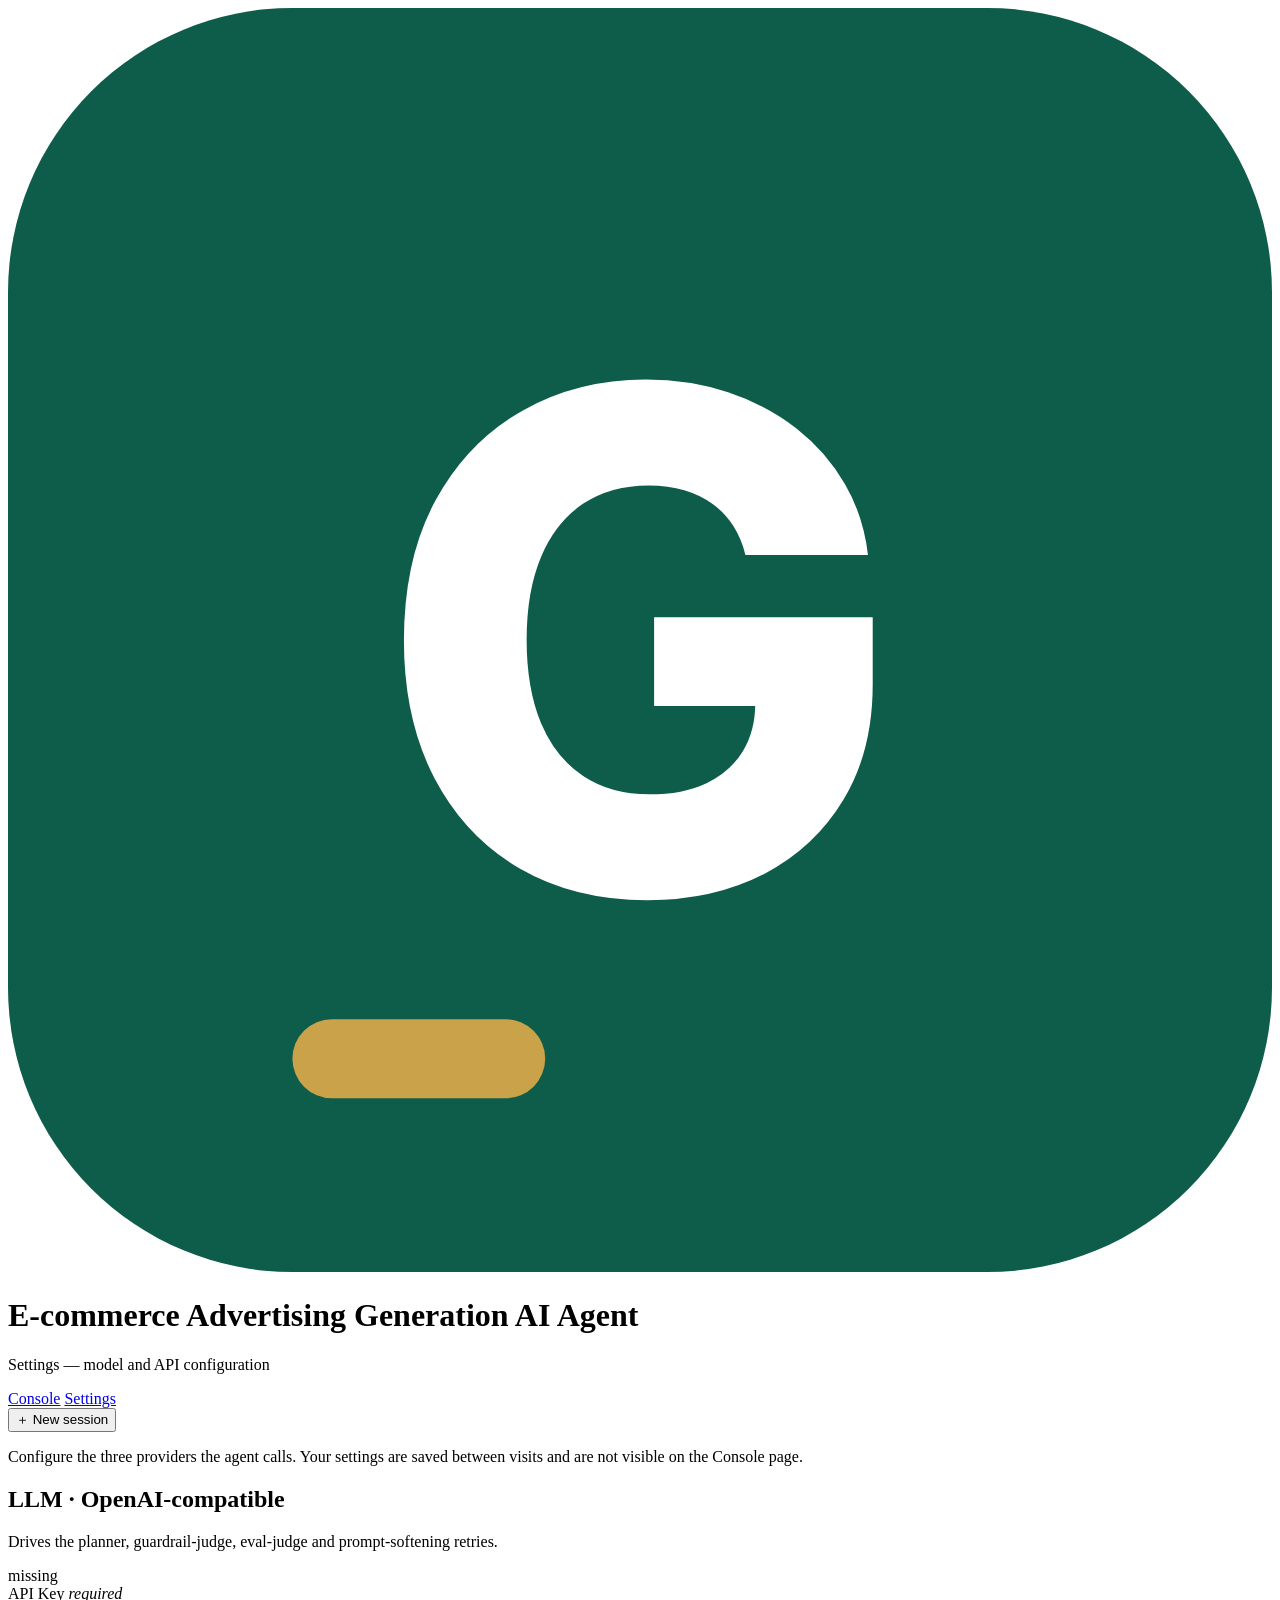
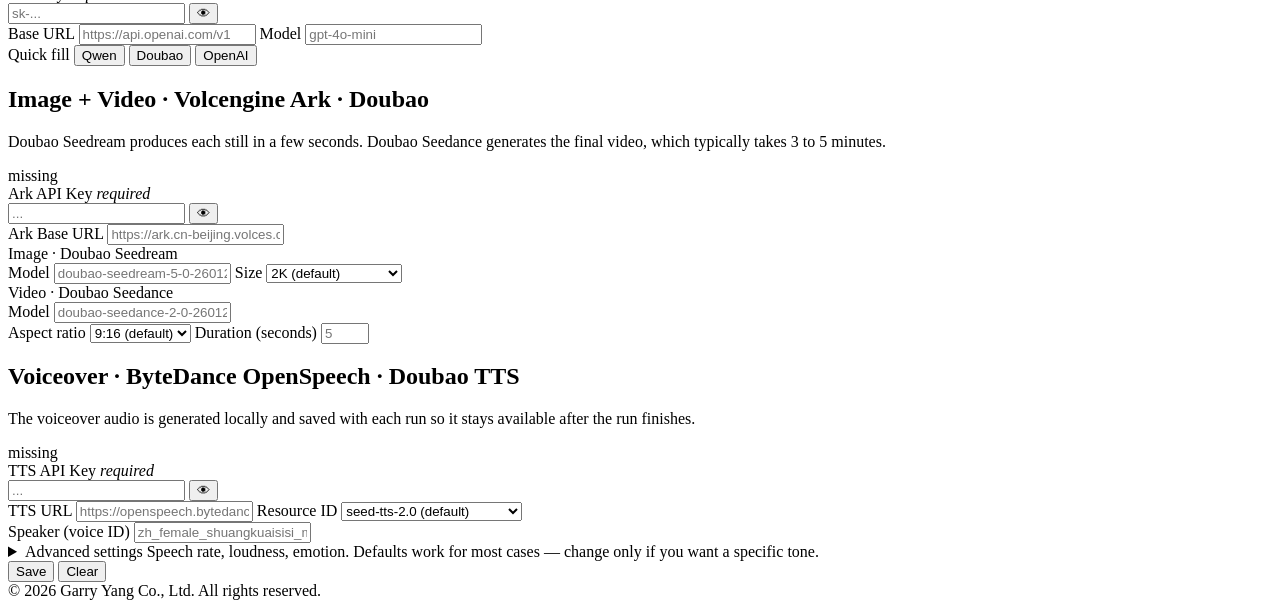
==== web/settings.html @ 8d968737 "Storyboard now follows the brief verbatim; sample updated; emotion lowercase User reported a serious" ====
<!DOCTYPE html>
<html lang="en">
<head>
  <meta charset="UTF-8">
  <meta name="viewport" content="width=device-width, initial-scale=1.0">
  <title>Settings · E-commerce Advertising Generation AI Agent</title>
  <link rel="stylesheet" href="/static/styles.css">
  <link rel="preconnect" href="https://fonts.googleapis.com">
  <link rel="preconnect" href="https://fonts.gstatic.com" crossorigin>
  <link href="https://fonts.googleapis.com/css2?family=Inter:wght@400;500;600;700&family=Tajawal:wght@400;500;700&family=JetBrains+Mono:wght@400;500&display=swap" rel="stylesheet">
</head>
<body>
  <header class="topbar">
    <div class="brand">
      <svg class="brand-mark" viewBox="0 0 40 40" xmlns="http://www.w3.org/2000/svg" aria-label="Garry">
        <rect width="40" height="40" rx="9" fill="#0E5C4A"/>
        <text x="20" y="28" text-anchor="middle"
              font-family="Inter, system-ui, sans-serif"
              font-size="22" font-weight="800"
              fill="#FFFFFF">G</text>
        <rect x="9" y="32" width="8" height="2.5" rx="1.25" fill="#C9A24A"/>
      </svg>
      <div>
        <h1>E-commerce Advertising Generation AI Agent</h1>
        <p class="subtitle">Settings — model and API configuration</p>
      </div>
    </div>
    <nav class="nav">
      <a href="/">Console</a>
      <a href="/settings" class="active">Settings</a>
    </nav>
    <!-- Same session-level action as Console — available from any view of
         the app, not gated to one page. Apple parallel: File → New Window
         is reachable from every view, not just one. -->
    <button id="new-session-btn" class="topbar-action" type="button"
            title="Open a fresh session in a new tab — your current work stays open here.">
      ＋ New session
    </button>
  </header>

  <main class="settings-main">
    <p class="settings-intro muted small">
      Configure the three providers the agent calls. Your settings are saved
      between visits and are not visible on the Console page.
    </p>

    <form id="settings-form" autocomplete="off">

      <!-- LLM section ------------------------------------------------------->
      <section class="card settings-section">
        <header class="settings-head">
          <div>
            <h2>LLM <span class="muted">· OpenAI-compatible</span></h2>
            <p class="muted small section-desc">
              Drives the planner, guardrail-judge, eval-judge and prompt-softening retries.
            </p>
          </div>
          <span class="api-status missing" id="llm-status">missing</span>
        </header>

        <label class="api-label">
          <span>API Key <em class="req">required</em></span>
          <div class="api-input-row">
            <input id="openai_api_key" name="openai_api_key" type="password" placeholder="sk-..." spellcheck="false">
            <button type="button" class="icon-btn" data-toggle="openai_api_key" title="Show / hide">👁</button>
          </div>
        </label>
        <div class="api-row">
          <label class="api-label">
            <span>Base URL</span>
            <input id="openai_base_url" name="openai_base_url" type="text" placeholder="https://api.openai.com/v1">
          </label>
          <label class="api-label">
            <span>Model</span>
            <input id="openai_model" name="openai_model" type="text" placeholder="gpt-4o-mini">
          </label>
        </div>
        <div class="api-presets">
          <span class="api-presets-label">Quick fill</span>
          <button type="button" class="api-preset-chip"
                  data-presets='{"openai_base_url":"https://dashscope.aliyuncs.com/compatible-mode/v1","openai_model":"qwen-plus"}'
                  title="Set Base URL and Model for Alibaba Qwen (DashScope)">Qwen</button>
          <button type="button" class="api-preset-chip"
                  data-presets='{"openai_base_url":"https://ark.cn-beijing.volces.com/api/v3","openai_model":"doubao-1-5-pro-32k"}'
                  title="Set Base URL and Model for ByteDance Doubao (Volcengine Ark)">Doubao</button>
          <button type="button" class="api-preset-chip"
                  data-presets='{"openai_base_url":"https://api.openai.com/v1","openai_model":"gpt-4o-mini"}'
                  title="Set Base URL and Model for OpenAI">OpenAI</button>
        </div>
      </section>

      <!-- Image + Video section --------------------------------------------->
      <section class="card settings-section">
        <header class="settings-head">
          <div>
            <h2>Image + Video <span class="muted">· Volcengine Ark · Doubao</span></h2>
            <p class="muted small section-desc">
              Doubao Seedream produces each still in a few seconds.
              Doubao Seedance generates the final video, which typically takes 3 to 5 minutes.
            </p>
          </div>
          <span class="api-status missing" id="ark-status">missing</span>
        </header>

        <label class="api-label">
          <span>Ark API Key <em class="req">required</em></span>
          <div class="api-input-row">
            <input id="ark_api_key" name="ark_api_key" type="password" placeholder="..." spellcheck="false">
            <button type="button" class="icon-btn" data-toggle="ark_api_key" title="Show / hide">👁</button>
          </div>
        </label>
        <label class="api-label">
          <span>Ark Base URL</span>
          <input id="ark_base_url" name="ark_base_url" type="text" placeholder="https://ark.cn-beijing.volces.com/api/v3">
        </label>

        <div class="api-subhead">Image · Doubao Seedream</div>
        <div class="api-row">
          <label class="api-label">
            <span>Model</span>
            <input id="image_model" name="image_model" type="text" placeholder="doubao-seedream-5-0-260128">
          </label>
          <label class="api-label">
            <span>Size</span>
            <select id="image_size" name="image_size">
              <option value="">2K (default)</option>
              <option value="1K">1K</option>
              <option value="2K">2K</option>
              <option value="4K">4K</option>
              <option value="1024x1792">1024 × 1792 (9:16)</option>
              <option value="1792x1024">1792 × 1024 (16:9)</option>
            </select>
          </label>
        </div>

        <div class="api-subhead">Video · Doubao Seedance</div>
        <label class="api-label">
          <span>Model</span>
          <input id="video_model" name="video_model" type="text" placeholder="doubao-seedance-2-0-260128">
        </label>
        <div class="api-row">
          <label class="api-label">
            <span>Aspect ratio</span>
            <select id="video_ratio" name="video_ratio">
              <option value="">9:16 (default)</option>
              <option value="9:16">9:16</option>
              <option value="16:9">16:9</option>
              <option value="1:1">1:1</option>
              <option value="4:3">4:3</option>
              <option value="3:4">3:4</option>
            </select>
          </label>
          <label class="api-label">
            <span>Duration (seconds)</span>
            <input id="video_duration" name="video_duration" type="number" min="3" max="15" step="1" placeholder="5">
          </label>
        </div>
      </section>

      <!-- TTS section ------------------------------------------------------->
      <section class="card settings-section">
        <header class="settings-head">
          <div>
            <h2>Voiceover <span class="muted">· ByteDance OpenSpeech · Doubao TTS</span></h2>
            <p class="muted small section-desc">
              The voiceover audio is generated locally and saved with each run so it
              stays available after the run finishes.
            </p>
          </div>
          <span class="api-status missing" id="tts-status">missing</span>
        </header>

        <label class="api-label">
          <span>TTS API Key <em class="req">required</em></span>
          <div class="api-input-row">
            <input id="tts_api_key" name="tts_api_key" type="password" placeholder="..." spellcheck="false">
            <button type="button" class="icon-btn" data-toggle="tts_api_key" title="Show / hide">👁</button>
          </div>
        </label>
        <div class="api-row">
          <label class="api-label">
            <span>TTS URL</span>
            <input id="tts_url" name="tts_url" type="text" placeholder="https://openspeech.bytedance.com/api/v3/tts/unidirectional">
          </label>
          <label class="api-label">
            <span>Resource ID</span>
            <select id="tts_resource_id" name="tts_resource_id">
              <option value="">seed-tts-2.0 (default)</option>
              <option value="seed-tts-2.0">seed-tts-2.0</option>
              <option value="seed-tts-1.0">seed-tts-1.0</option>
              <option value="seed-tts-1.0-concurr">seed-tts-1.0-concurr</option>
              <option value="seed-icl-2.0">seed-icl-2.0 (voice cloning)</option>
              <option value="seed-icl-1.0">seed-icl-1.0</option>
            </select>
          </label>
        </div>
        <label class="api-label" id="tts_speaker_row">
          <span>Speaker (voice ID)</span>
          <input id="tts_speaker" name="tts_speaker" type="text" placeholder="zh_female_shuangkuaisisi_moon_bigtts">
        </label>

        <details class="settings-advanced">
          <summary>
            <span class="settings-advanced-label">Advanced settings</span>
            <span class="settings-advanced-hint">Speech rate, loudness, emotion. Defaults work for most cases — change only if you want a specific tone.</span>
          </summary>
          <div class="api-row">
            <label class="api-label">
              <span>Speech rate <em class="muted">(-50 → 100, default -10)</em></span>
              <input id="tts_speech_rate" name="tts_speech_rate" type="number" min="-50" max="100" step="1" placeholder="-10">
            </label>
            <label class="api-label">
              <span>Loudness rate <em class="muted">(-50 → 100, default 30)</em></span>
              <input id="tts_loudness_rate" name="tts_loudness_rate" type="number" min="-50" max="100" step="1" placeholder="30">
            </label>
          </div>
          <div class="api-row">
            <label class="api-label">
              <span>Emotion</span>
              <select id="tts_emotion" name="tts_emotion">
                <option value="happy" selected>happy</option>
                <option value="calm">calm</option>
                <option value="neutral">neutral</option>
                <option value="warm">warm</option>
                <option value="surprised">surprised</option>
                <option value="sad">sad</option>
                <option value="angry">angry</option>
              </select>
            </label>
            <label class="api-label">
              <span>Emotion scale <em class="muted">(1 → 5)</em></span>
              <input id="tts_emotion_scale" name="tts_emotion_scale" type="number" min="1" max="5" step="1" placeholder="4">
            </label>
          </div>
        </details>
      </section>

      <div class="settings-actions">
        <button type="submit" id="save-btn">Save</button>
        <button type="button" id="clear-btn" class="secondary">Clear</button>
        <span id="save-toast" class="save-toast hidden"></span>
      </div>
    </form>
  </main>

  <footer class="site-footer">
    <div class="footer-inner">© 2026 Garry Yang Co., Ltd. All rights reserved.</div>
  </footer>

  <script src="/static/settings.js"></script>
</body>
</html>
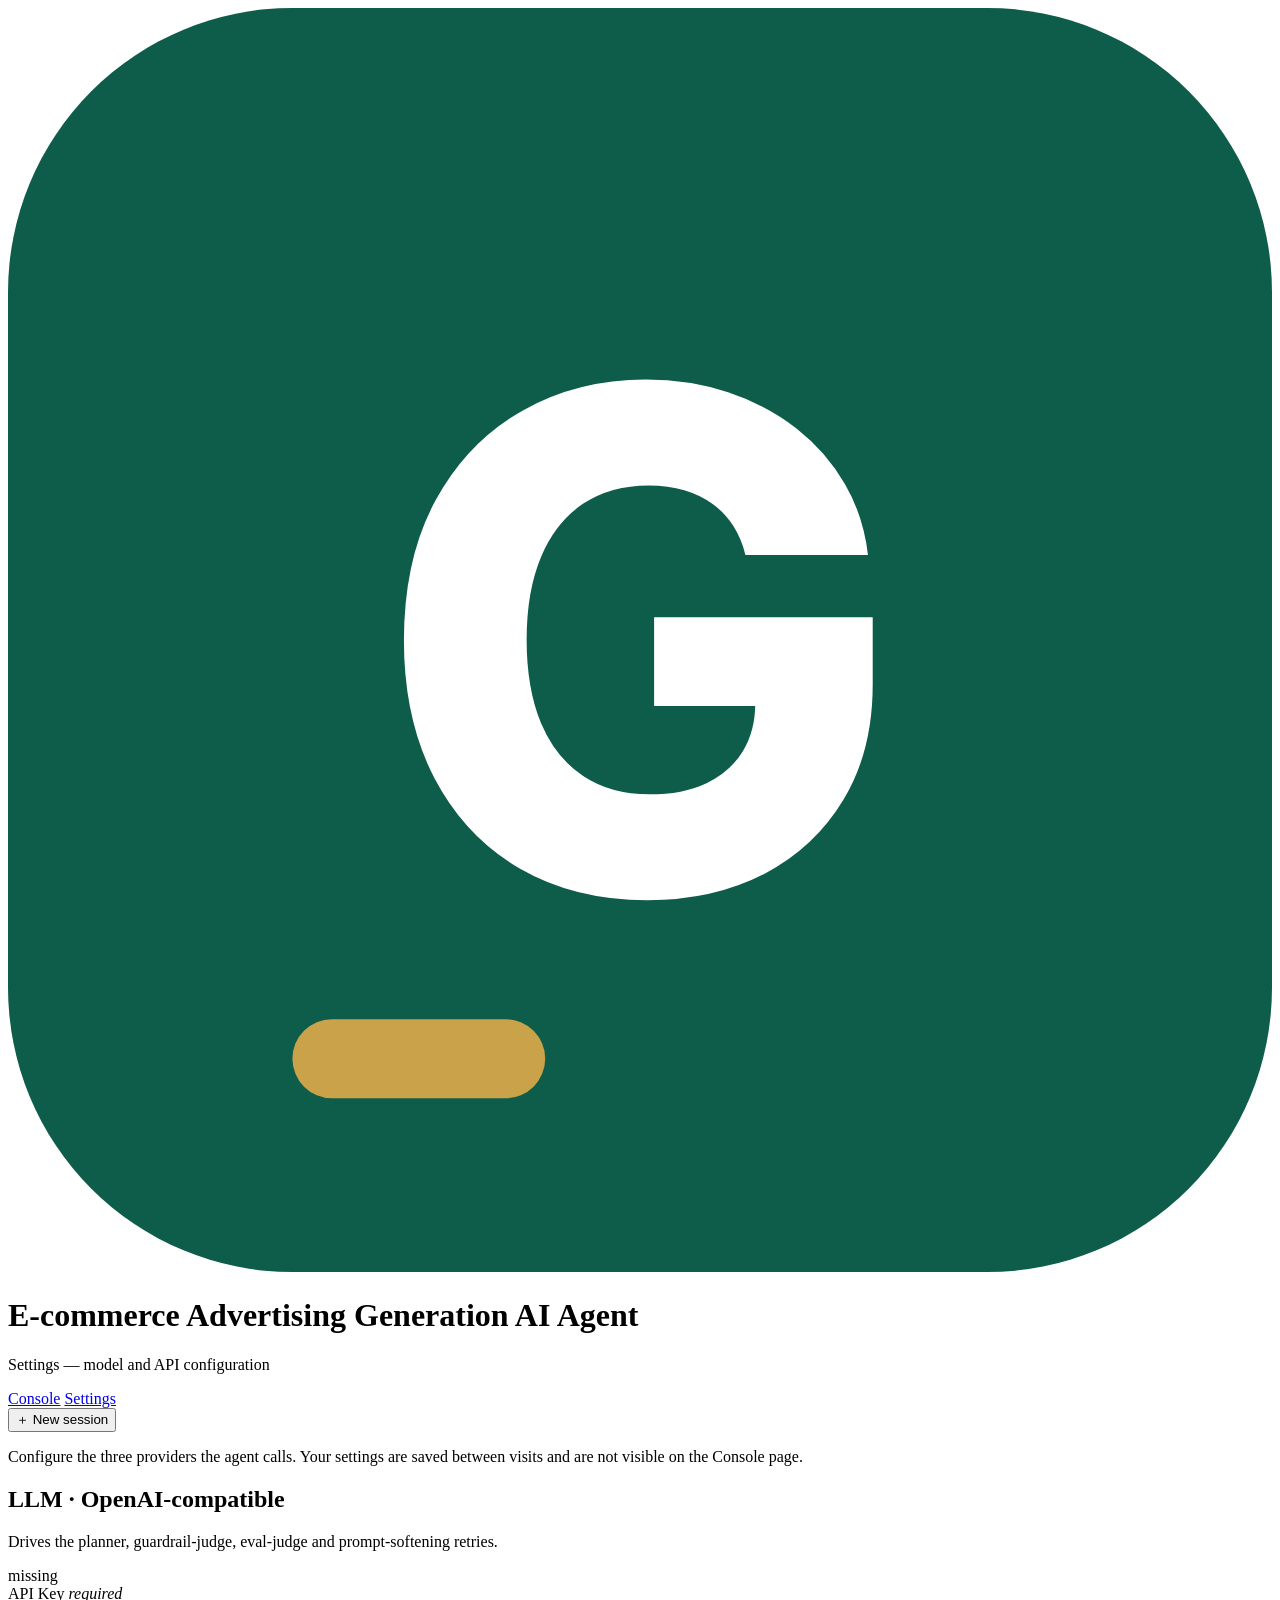
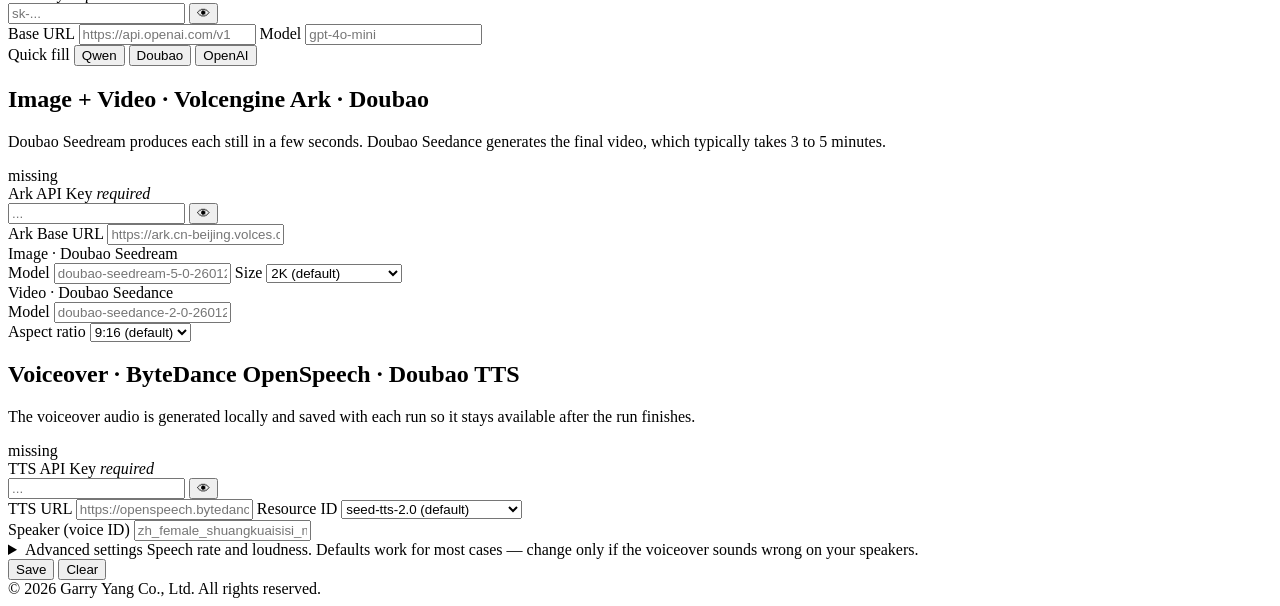
==== commit d750923d: "refactor: move duration + emotion out of Settings into the storyboard tier Three Settings fields wer" ====
--- a/web/settings.html
+++ b/web/settings.html
@@ -150,11 +150,11 @@
               <option value="3:4">3:4</option>
             </select>
           </label>
-          <label class="api-label">
-            <span>Duration (seconds)</span>
-            <input id="video_duration" name="video_duration" type="number" min="3" max="15" step="1" placeholder="5">
-          </label>
-        </div>
+        </div>
+        <!-- Video duration intentionally lives on the Storyboard panel,
+             not here: ad length is a creative decision driven by content
+             (number of shots × their duration_s), not a global config.
+             Edit the brief or chat with the planner to change it. -->
       </section>
 
       <!-- TTS section ------------------------------------------------------->
@@ -202,7 +202,7 @@
         <details class="settings-advanced">
           <summary>
             <span class="settings-advanced-label">Advanced settings</span>
-            <span class="settings-advanced-hint">Speech rate, loudness, emotion. Defaults work for most cases — change only if you want a specific tone.</span>
+            <span class="settings-advanced-hint">Speech rate and loudness. Defaults work for most cases — change only if the voiceover sounds wrong on your speakers.</span>
           </summary>
           <div class="api-row">
             <label class="api-label">
@@ -214,24 +214,11 @@
               <input id="tts_loudness_rate" name="tts_loudness_rate" type="number" min="-50" max="100" step="1" placeholder="30">
             </label>
           </div>
-          <div class="api-row">
-            <label class="api-label">
-              <span>Emotion</span>
-              <select id="tts_emotion" name="tts_emotion">
-                <option value="happy" selected>happy</option>
-                <option value="calm">calm</option>
-                <option value="neutral">neutral</option>
-                <option value="warm">warm</option>
-                <option value="surprised">surprised</option>
-                <option value="sad">sad</option>
-                <option value="angry">angry</option>
-              </select>
-            </label>
-            <label class="api-label">
-              <span>Emotion scale <em class="muted">(1 → 5)</em></span>
-              <input id="tts_emotion_scale" name="tts_emotion_scale" type="number" min="1" max="5" step="1" placeholder="4">
-            </label>
-          </div>
+          <!-- Emotion + emotion_scale intentionally removed: per-brief tone
+               (joyful / somber / urgent) is expressed through the voiceover
+               text the planner writes from the brief's TONE field, not via
+               TTS-level emotion tuning. TTS now always renders "neutral",
+               which works for the vast majority of short-form ads. -->
         </details>
       </section>
 
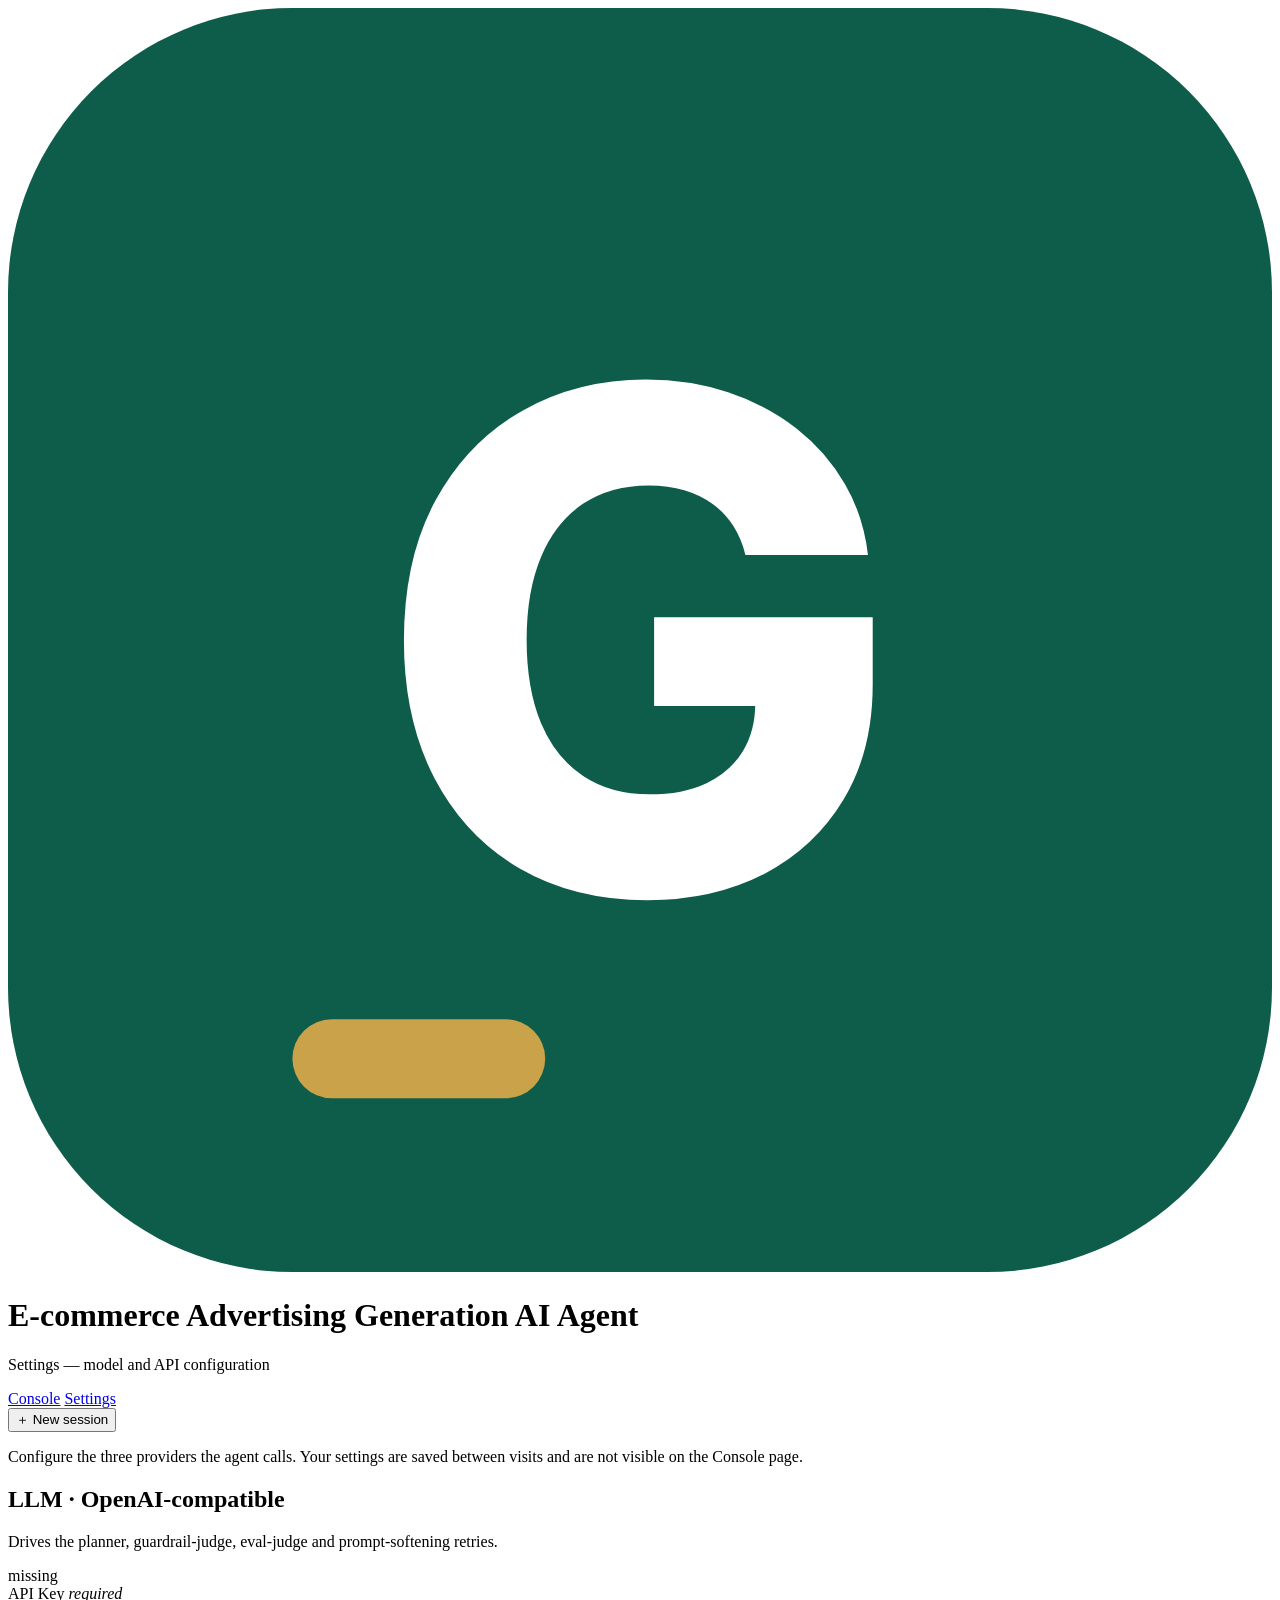
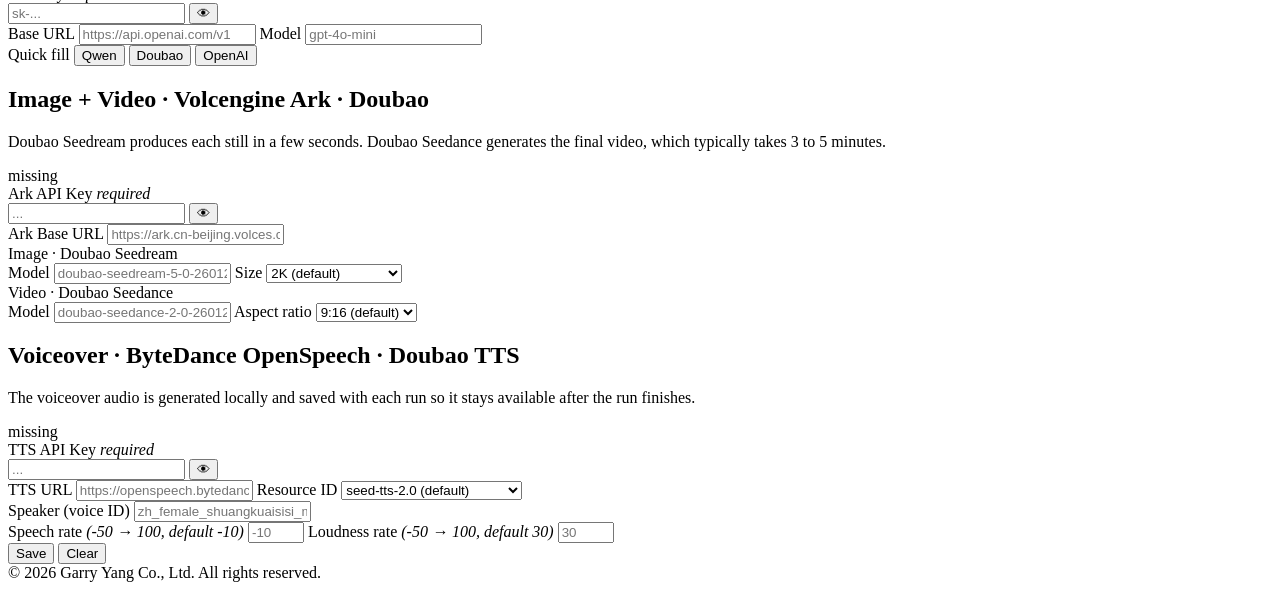
==== commit ed0e1e30: "ui: fix Settings layout + force browsers to revalidate static assets Two Apple-style cleanups + one " ====
--- a/web/settings.html
+++ b/web/settings.html
@@ -134,11 +134,11 @@
         </div>
 
         <div class="api-subhead">Video · Doubao Seedance</div>
-        <label class="api-label">
-          <span>Model</span>
-          <input id="video_model" name="video_model" type="text" placeholder="doubao-seedance-2-0-260128">
-        </label>
-        <div class="api-row">
+        <div class="api-row">
+          <label class="api-label">
+            <span>Model</span>
+            <input id="video_model" name="video_model" type="text" placeholder="doubao-seedance-2-0-260128">
+          </label>
           <label class="api-label">
             <span>Aspect ratio</span>
             <select id="video_ratio" name="video_ratio">
@@ -198,28 +198,21 @@
           <span>Speaker (voice ID)</span>
           <input id="tts_speaker" name="tts_speaker" type="text" placeholder="zh_female_shuangkuaisisi_moon_bigtts">
         </label>
-
-        <details class="settings-advanced">
-          <summary>
-            <span class="settings-advanced-label">Advanced settings</span>
-            <span class="settings-advanced-hint">Speech rate and loudness. Defaults work for most cases — change only if the voiceover sounds wrong on your speakers.</span>
-          </summary>
-          <div class="api-row">
-            <label class="api-label">
-              <span>Speech rate <em class="muted">(-50 → 100, default -10)</em></span>
-              <input id="tts_speech_rate" name="tts_speech_rate" type="number" min="-50" max="100" step="1" placeholder="-10">
-            </label>
-            <label class="api-label">
-              <span>Loudness rate <em class="muted">(-50 → 100, default 30)</em></span>
-              <input id="tts_loudness_rate" name="tts_loudness_rate" type="number" min="-50" max="100" step="1" placeholder="30">
-            </label>
-          </div>
-          <!-- Emotion + emotion_scale intentionally removed: per-brief tone
-               (joyful / somber / urgent) is expressed through the voiceover
-               text the planner writes from the brief's TONE field, not via
-               TTS-level emotion tuning. TTS now always renders "neutral",
-               which works for the vast majority of short-form ads. -->
-        </details>
+        <!-- Speech rate + loudness used to hide behind an "Advanced settings"
+             details fold. With emotion / emotion_scale removed (they were
+             per-brief decisions, not global config), only two fields remained
+             — at which point hiding them costs more cognitive load than it
+             saves. Apple-style: flatter beats deeper. -->
+        <div class="api-row">
+          <label class="api-label">
+            <span>Speech rate <em class="muted">(-50 → 100, default -10)</em></span>
+            <input id="tts_speech_rate" name="tts_speech_rate" type="number" min="-50" max="100" step="1" placeholder="-10">
+          </label>
+          <label class="api-label">
+            <span>Loudness rate <em class="muted">(-50 → 100, default 30)</em></span>
+            <input id="tts_loudness_rate" name="tts_loudness_rate" type="number" min="-50" max="100" step="1" placeholder="30">
+          </label>
+        </div>
       </section>
 
       <div class="settings-actions">
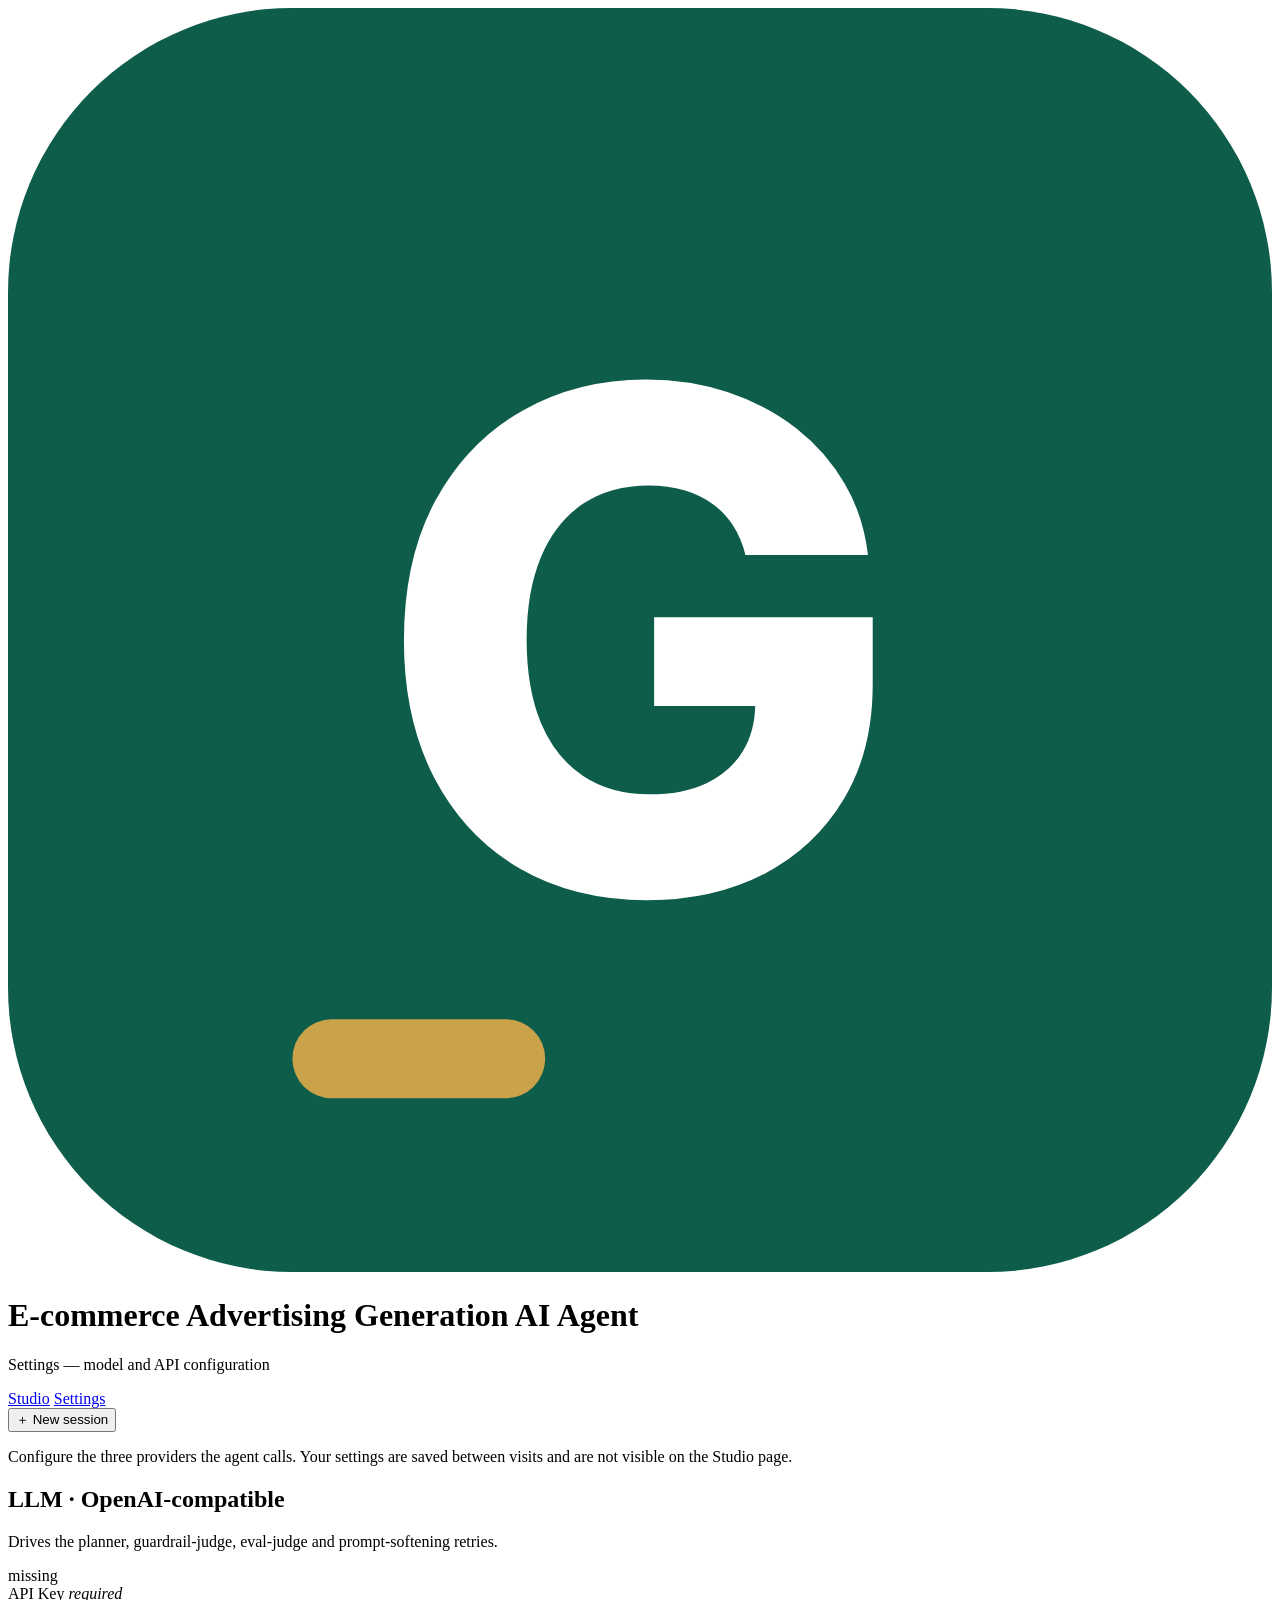
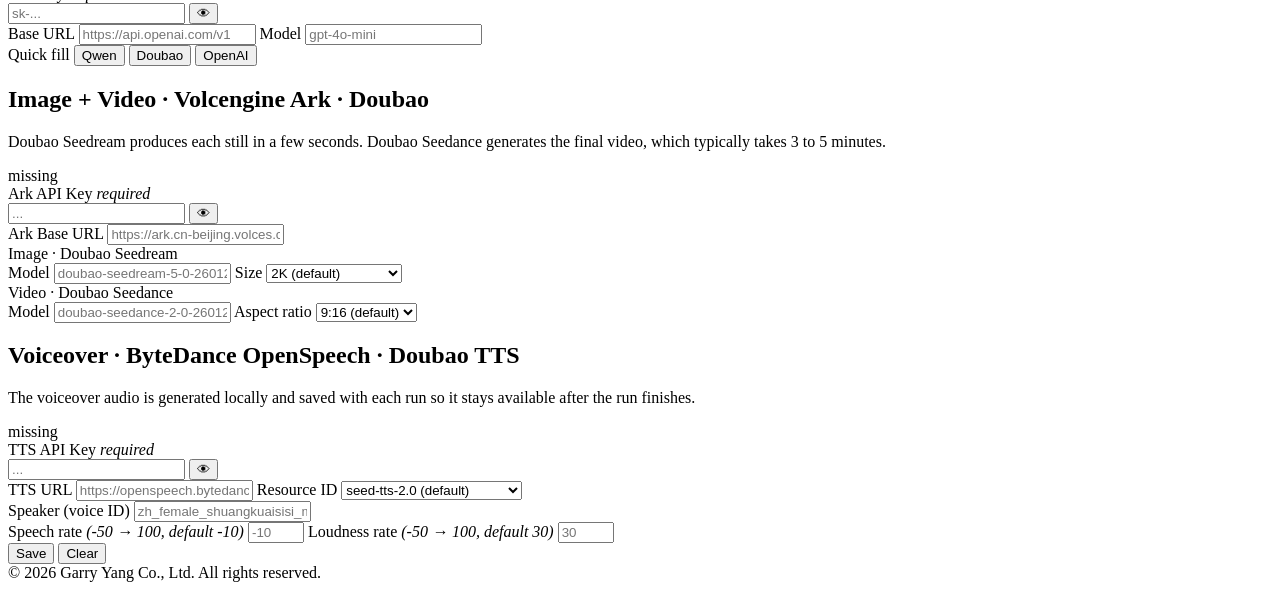
==== commit 2c88d769: "rename: Console -> Studio across nav, README, and demo script "Console" carried a DevOps / admin-too" ====
--- a/web/settings.html
+++ b/web/settings.html
@@ -26,10 +26,10 @@
       </div>
     </div>
     <nav class="nav">
-      <a href="/">Console</a>
+      <a href="/">Studio</a>
       <a href="/settings" class="active">Settings</a>
     </nav>
-    <!-- Same session-level action as Console — available from any view of
+    <!-- Same session-level action as Studio — available from any view of
          the app, not gated to one page. Apple parallel: File → New Window
          is reachable from every view, not just one. -->
     <button id="new-session-btn" class="topbar-action" type="button"
@@ -41,7 +41,7 @@
   <main class="settings-main">
     <p class="settings-intro muted small">
       Configure the three providers the agent calls. Your settings are saved
-      between visits and are not visible on the Console page.
+      between visits and are not visible on the Studio page.
     </p>
 
     <form id="settings-form" autocomplete="off">
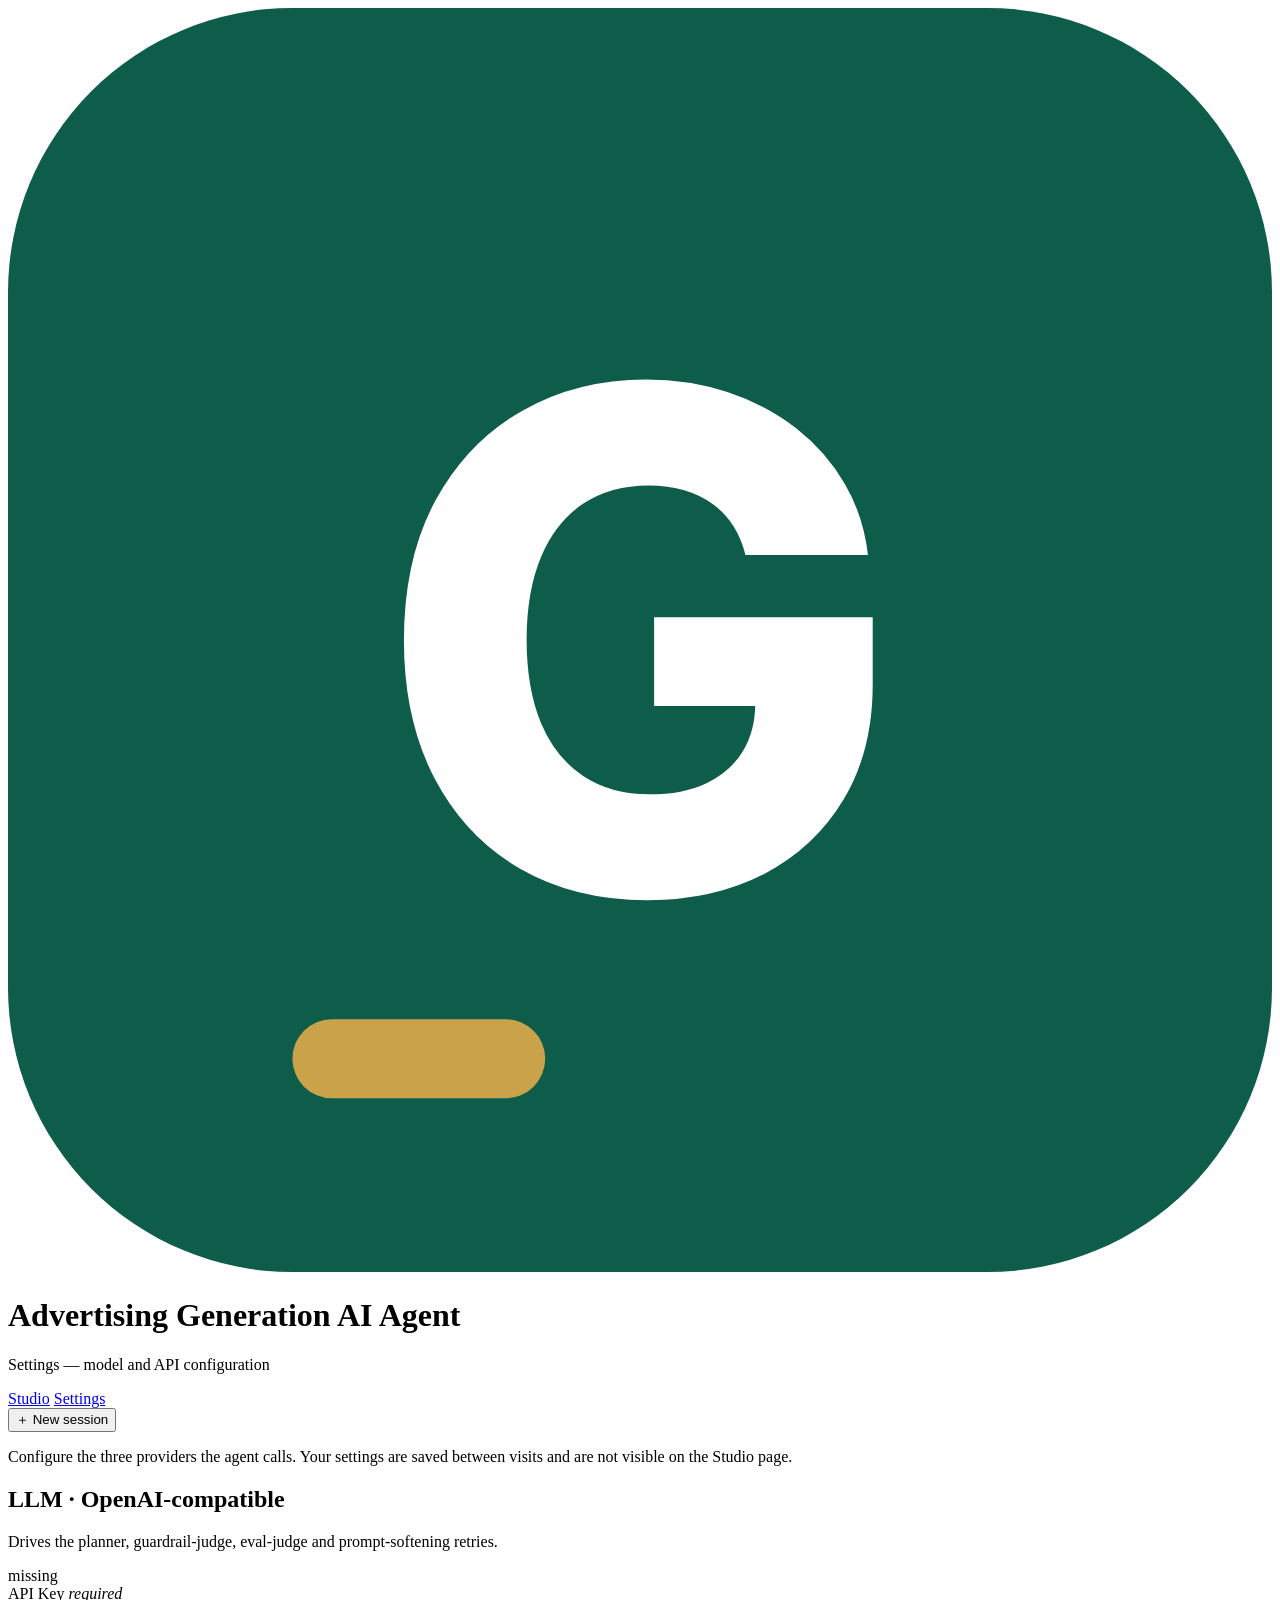
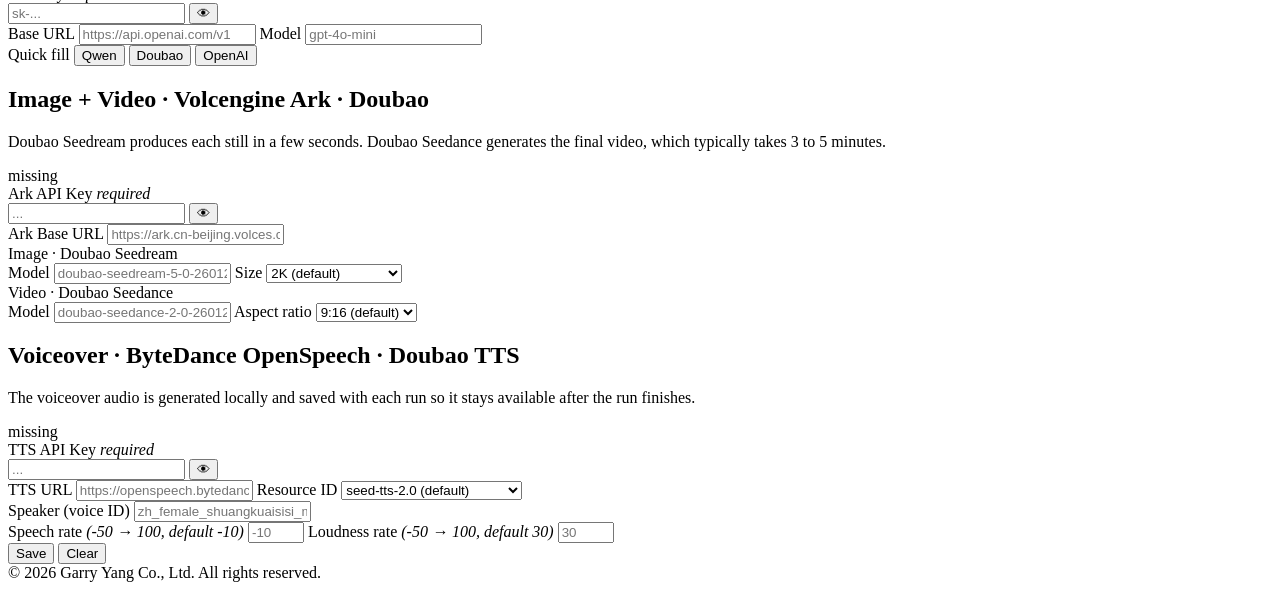
==== commit f5670ed5: "brand: rename "E-commerce Advertising Generation AI Agent" → "Advertising Generation AI Agent" The "" ====
--- a/web/settings.html
+++ b/web/settings.html
@@ -3,7 +3,7 @@
 <head>
   <meta charset="UTF-8">
   <meta name="viewport" content="width=device-width, initial-scale=1.0">
-  <title>Settings · E-commerce Advertising Generation AI Agent</title>
+  <title>Settings · Advertising Generation AI Agent</title>
   <link rel="stylesheet" href="/static/styles.css">
   <link rel="preconnect" href="https://fonts.googleapis.com">
   <link rel="preconnect" href="https://fonts.gstatic.com" crossorigin>
@@ -21,7 +21,7 @@
         <rect x="9" y="32" width="8" height="2.5" rx="1.25" fill="#C9A24A"/>
       </svg>
       <div>
-        <h1>E-commerce Advertising Generation AI Agent</h1>
+        <h1>Advertising Generation AI Agent</h1>
         <p class="subtitle">Settings — model and API configuration</p>
       </div>
     </div>
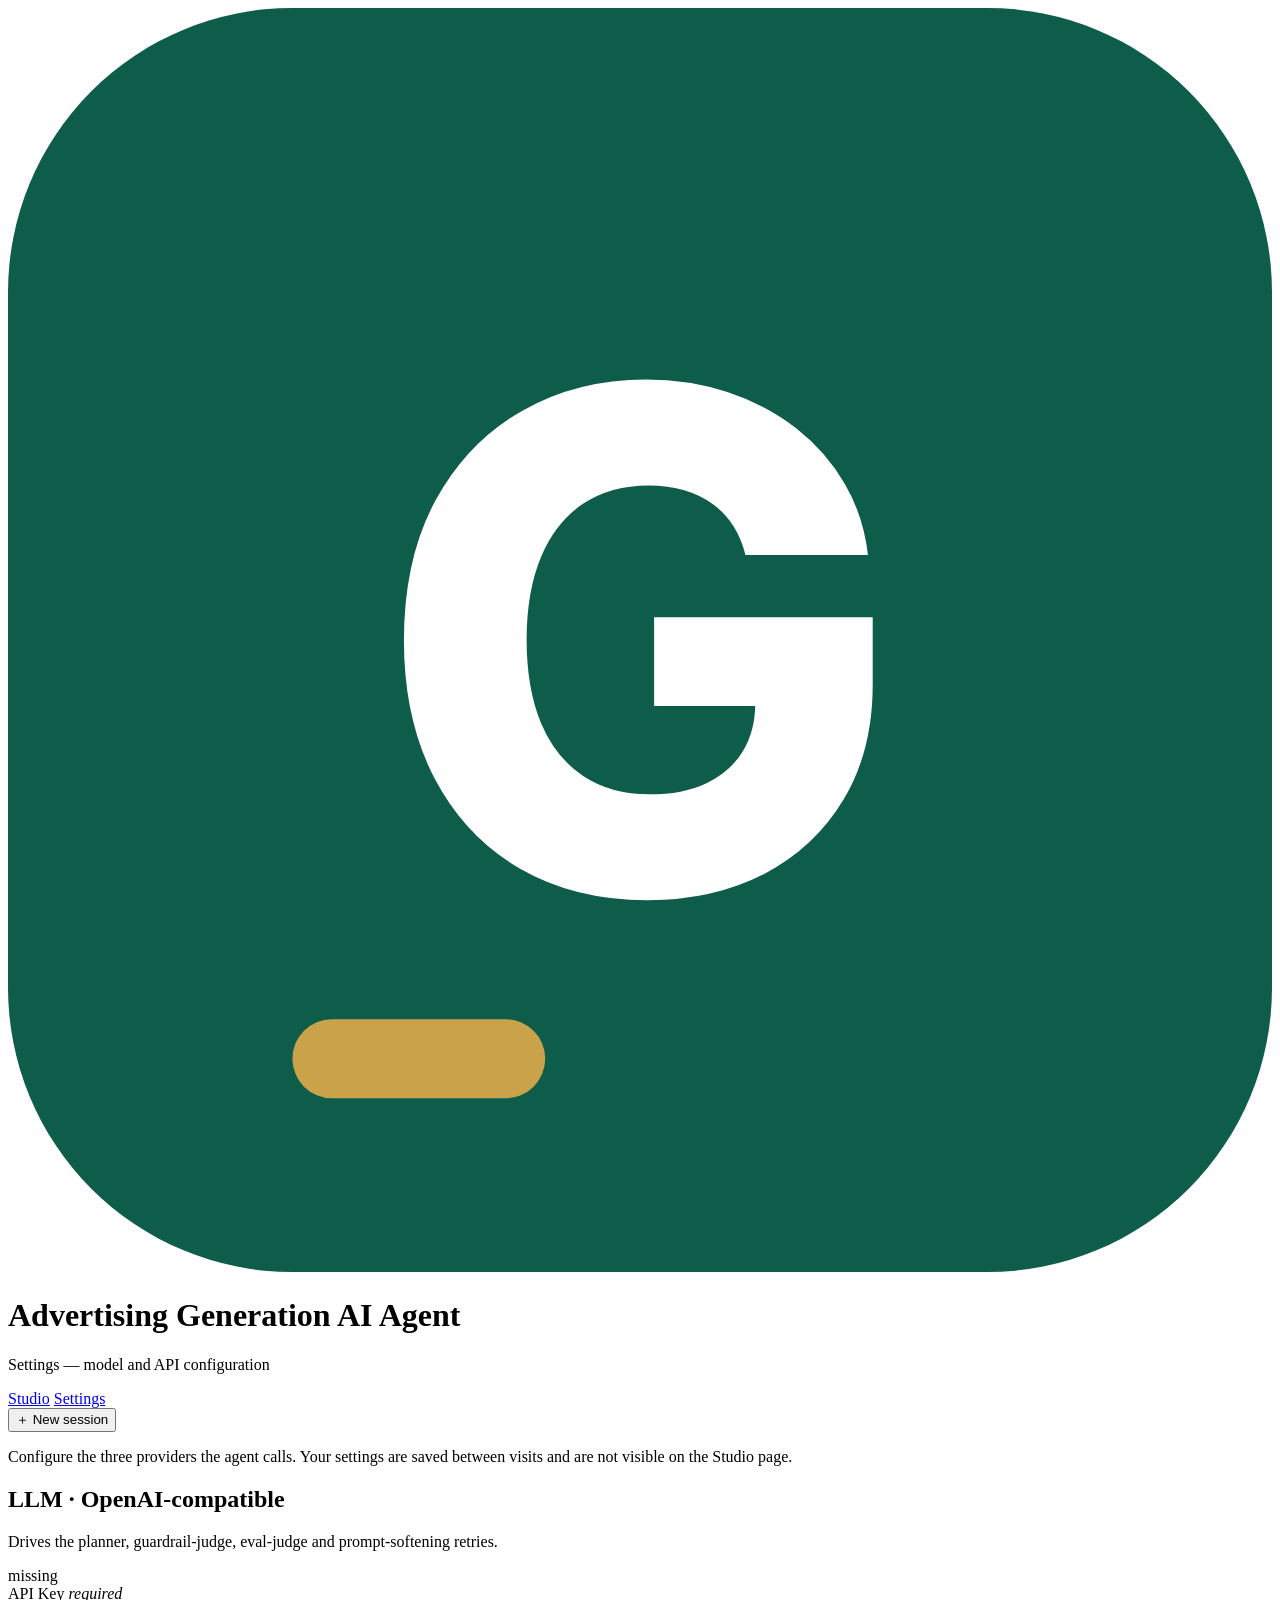
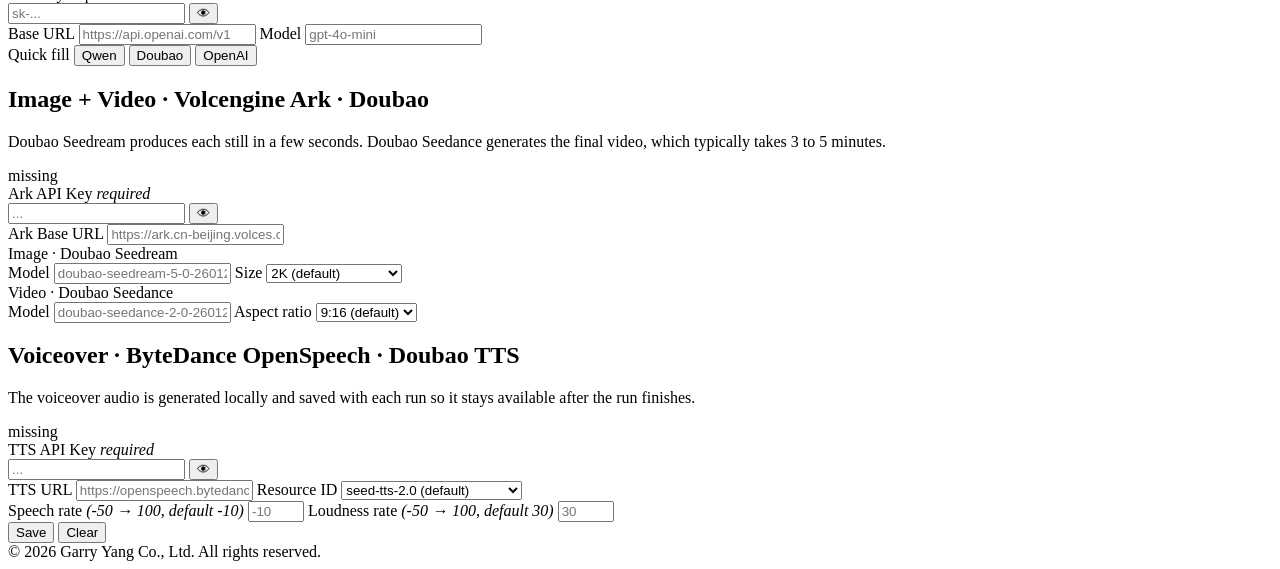
==== commit 4b9ad0ef: "feat: per-brief voiceover language dropdown in Studio (Brief panel) The voiceover speaker setting us" ====
--- a/web/settings.html
+++ b/web/settings.html
@@ -194,10 +194,11 @@
             </select>
           </label>
         </div>
-        <label class="api-label" id="tts_speaker_row">
-          <span>Speaker (voice ID)</span>
-          <input id="tts_speaker" name="tts_speaker" type="text" placeholder="zh_female_shuangkuaisisi_moon_bigtts">
-        </label>
+        <!-- Speaker (voice ID) used to live here as a free-text input.
+             Removed 2026-05-14: the choice is per-brief, not a global
+             setting — moved to the Voiceover dropdown in the Studio's
+             Brief panel. Power users can still override via the
+             TTS_SPEAKER env var on the server. -->
         <!-- Speech rate + loudness used to hide behind an "Advanced settings"
              details fold. With emotion / emotion_scale removed (they were
              per-brief decisions, not global config), only two fields remained
